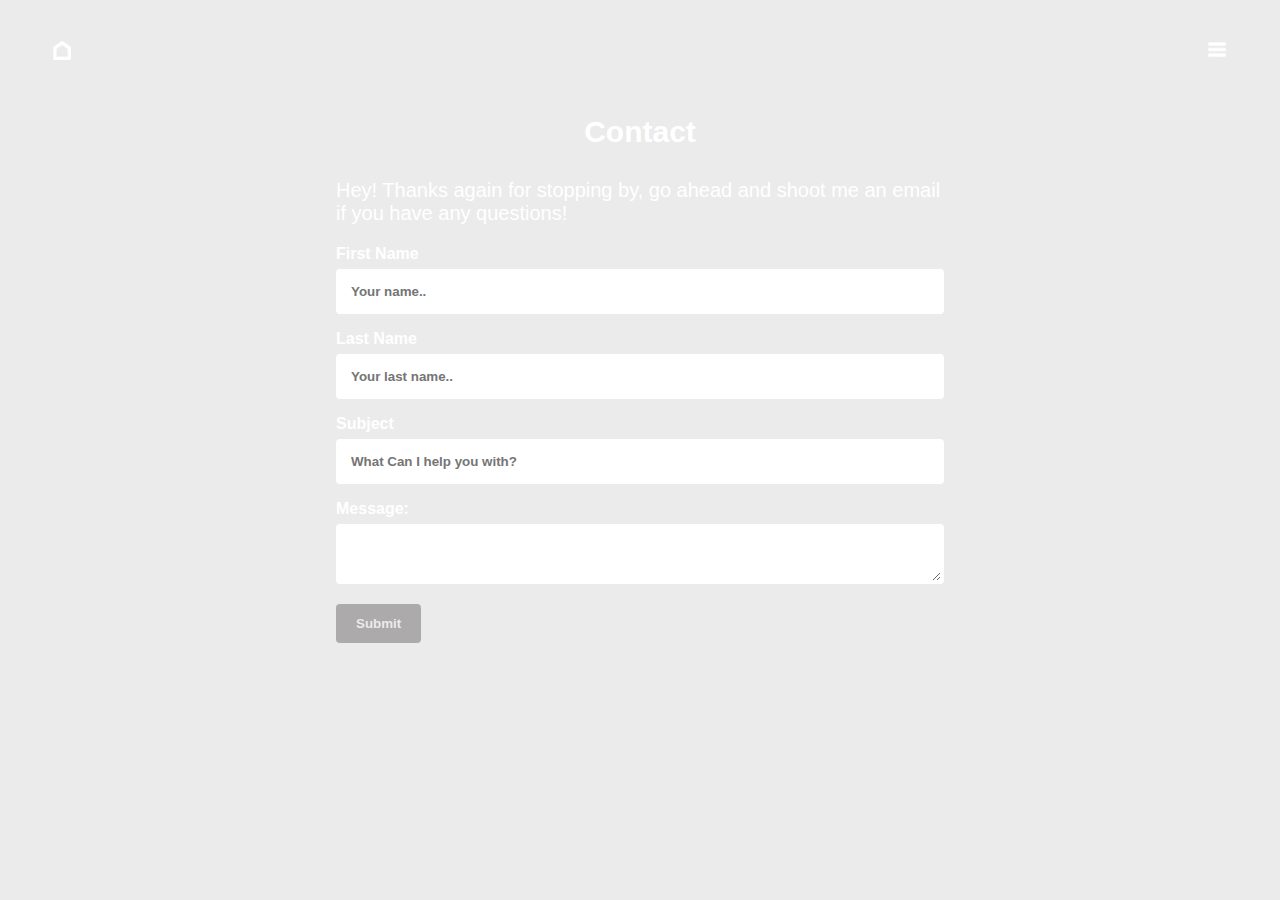
==== contact/index.html @ a95de2b7 "file format overhaul" ====
<!doctype html>
<html class="animated fadeIn">
<head>
<meta charset="UTF-8">
<title>Untitled Document</title>
<link href="../css/style-page-animate.css" rel="stylesheet">
<link href="../css/style.css" rel="stylesheet" type="text/css">
</head>
<body>
	<div id="header">
		<ul id="nav">
			<li class="navbutton" id="home"><a href="../index.html"></a></li>
			<li id="navtext" class="animated fadeInDown">
				<ul id="navwrapper">
					<li id="hometext" class="navtext"><a href="../index.html">Home</a></li>
					<li id="pricingtext" class="navtext"><a href="../pricing/index.html">Pricing</a></li>
					<li id="portfoliotext" class="navtext"><a href="../portfolio/index.html">Portfolio</a></li>
					<li id="metext" class="navtext"><a href="../me/index.html">Me</a></li>
					<li id="storetext" class="navtext"><a href="../store/index.html">Store</a></li>
					<li id="contacttext" class="navtext"><a href="../contact/index.html">Contact</a></li>
				</ul>
			</li>
			<li class="navbutton" id="hamburger"><a href="#navtext"></a></li>
		</ul>
	</div>
	<div id="content">
		<h3 id="comingsoon">Contact</h3>
		<p id="emailme">Hey! Thanks again for stopping by, go ahead and shoot me an email if you have any questions!</p>
		<div id="contact-element">
					<form action="MAILTO:lukezanedesign@gmail.com" method="get">
						
						<label for="fname">First Name</label>
						<input type="text" id="fname" name="firstname" placeholder="Your name..">

						<label for="lname">Last Name</label>
						<input type="text" id="lname" name="lastname" placeholder="Your last name..">

						<label for="subject">Subject</label>
						<input type="text" id="Subject" name="Subject" placeholder="What Can I help you with?">

						<label for="body">Message:</label>
						<textarea type="text" name="body" id="body" rows="2" cols="20"></textarea >

						<input type="submit" value="Submit">
						
						
					</form>
		</div>
	</div>
</body>
</html>
---- css/style.css ----
@charset "UTF-8";
/* CSS Document */

/* portfolio gallery */
.grid {
	position: relative;
	margin: 0 auto;
}

.js .grid::after {
	content: '';
	position: absolute;
	width: 100%;
	height: 100%;
	top: 0;
	left: 0;
	pointer-events: none;
	background: #ebebeb url(../img/loading.svg) no-repeat 50% 75px;
	background-size: 60px auto;
	-webkit-transition: opacity 0.3s;
	transition: opacity 0.3s;
}

.js .grid--loaded::after {
	opacity: 0;
}

.grid__item {
	width: 250px;
	padding: 1%;
}

.grid__item--current {
	opacity: 0 !important;
}

.img-wrap {
	display: block;
}

.img-wrap:focus,
.img-wrap:hover {
	outline: none;
}

.img-wrap img {
	display: block;
	max-width: 100%;
}
.preview {
	position: fixed;
	z-index: 1000;
	top: 0;
	left: 0;
	display: -ms-flex;
	display: -webkit-flex;
	display: flex;
	-ms-flex-pack: center;
	-webkit-justify-content: center;
	justify-content: center;
	-ms-flex-line-pack: center;
	-webkit-align-content: center;
	align-content: center;
	-ms-flex-align: center;
	-webkit-align-items: center;
	align-items: center;
	width: 50%;
	height: 100%;
	pointer-events: none;
}

.preview::before {
	content: '';
	position: fixed;
	top: 0;
	left: 0;
	width: 100%;
	height: 100%;
	opacity: 0;
	background: #ebebeb;
	-webkit-transition: opacity 0.6s;
	transition: opacity 0.6s;
}

.preview--open {
	pointer-events: auto;
}

.preview--open::before {
	opacity: 1;
}

.clone {
	position: fixed;
	z-index: 110;
	-webkit-transition: -webkit-transform 0.5s;
	transition: transform 0.5s;
	-webkit-backface-visibility: hidden;
}

.original {
	position: relative;
	z-index: 120;
	display: block;
	object-fit: contain;
	-webkit-transition: opacity 0.2s;
	transition: opacity 0.2s;
	-webkit-backface-visibility: hidden;
}

.preview--open .animate {
	/* open */
	-webkit-transition: -webkit-transform 0.6s, opacity 0.2s;
	transition: transform 0.6s, opacity 0.2s;
}

.animate {
	/* close */
	-webkit-transition: -webkit-transform 0.3s, opacity 0.2s;
	transition: transform 0.3s, opacity 0.2s;
}

.description {
	font-family: arial;
	color: #fff;
}
.js .description--grid {
	display: none;
}

.description--preview {
	font-size: 2em;
	position: absolute;
	z-index: 140;
	width: 100%;
	left: 100%;
	top: 0;
	height: 100%;
	padding: 0 1em;
	display: -ms-flex;
	display: -webkit-flex;
	display: flex;
	-ms-flex-direction: column;
	-webkit-flex-direction: column;
	flex-direction: column;
	-ms-flex-pack: center;
	-webkit-justify-content: center;
	justify-content: center;
	-ms-flex-align: start;
	-webkit-align-items: flex-start;
	align-items: flex-start;
	opacity: 0;
	-webkit-transition: opacity 1s, -webkit-transform 1s;
	transition: opacity 1s, transform 1s;
	-webkit-transition-timing-function: cubic-bezier(0.2, 1, 0.3, 1);
	transition-timing-function: cubic-bezier(0.2, 1, 0.3, 1);
	-webkit-transform: translate3d(0, 30px, 0);
	transform: translate3d(0, 30px, 0);
}

.preview--open .description--preview {
	opacity: 1;
	-webkit-transition-delay: 0.2s;
	transition-delay: 0.2s;
	-webkit-transform: translate3d(0, 0, 0);
	transform: translate3d(0, 0, 0);
}

.description--preview h3 {
	font-weight: 900;
	margin: 0;
	margin-top: -200px;
}

.description--preview p {
	font-size: 0.65em;
	max-width: 90%;
}

.description--preview p em {
	color: #5D5D5D;
	display: block;
	padding: 0.4em 0 0 0;
}

/* individual internal images */

.discription-img-ul{
	margin: 0px;
	list-style: none;
	float: left;
	width: 90%;
	height: 50px;
	padding: 0px;
	display: inline-block;
}
.discription-img-ul-2{ /*bike*/
	margin-top: 0px;
	margin-bottom: 0px;
	list-style: none;
	float: left;
	width: 90%;
	padding: 0px;
	display: inline-block;
}
.description-img{
	width: 27%;
	height: 200px;
	margin: 1%;
	padding: 2%;
	background-color: #fff;
	display: inline-block;
}

.description-img-4{ /*Aven*/
	width: 27%;
	height: 150px;
	margin: 1%;
	padding: 2%;
	background-color: #fff;
	display: inline-block;
}
.description-img-3{ /*bike*/
	width: 100%;
	height: 425px;
	margin: 1%;
	padding: 0px;
	background-color: #EBEBEB;
	display: inline-block;
}

.description-img-2{ /*D2C*/
	width: 27%;
	height: 225px;
	margin: 1%;
	padding: 2%;
	background-color: #fff;
	display: inline-block;
}

.description-img{
	width: 27%;
	height: 200px;
	margin: 1%;
	padding: 2%;
	background-color: #fff;
	display: inline-block;
}

.portfolio_innerbox{
	width:100%;
	height:100%;
	background-color: #ebebeb;
	background-position: center;
	background-repeat: no-repeat;
	background-size: cover;
}
.portfolio_innerbox-2{
	width:100%;
	height:100%;
	background-color: #ebebeb;
	background-position: center;
	background-repeat: no-repeat;
	background-size:contain;
}
#YingYang-img-1{
	background-image: url(../img/Images/yingyang1.jpg);
}
#YingYang-img-2{
	background-image: url(../img/Images/yingyang2.jpg);
}
#YingYang-img-3{
	background-image: url(../img/Images/yingyang3.jpg);
}
#D2C-img-1{
	background-image: url(../img/Images/D2C1.jpg)
}
#D2C-img-2{
	background-image: url(../img/Images/D2C2.jpg)
}
#D2C-img-3{
	background-image: url(../img/Images/D2C3.jpg)
}
#VW-img-1{
	background-image: url(../img/Images/vw1.jpg)
}
#VW-img-2{
	background-image: url(../img/Images/vw2.jpg)
}
#VW-img-3{
	background-image: url(../img/Images/vw3.jpg)
}
#Ram-img-1{
	background-image: url(../img/Images/Ram1.jpg)
}
#Ram-img-2{
	background-image: url(../img/Images/Ram2.jpg)
}
#Ram-img-3{
	background-image: url(../img/Images/Ram3.jpg)
}
#Bike-img-1{
	background-image: url(../img/Images/Bike1.jpg)
}
#Bike-img-2{
	background-image: url(../img/Images/Bike2.jpg)
}
#Mskate-img-1{
	background-image: url(../img/Images/Mskate1.jpg)
}
#Mskate-img-2{
	background-image: url(../img/Images/Mskate2.jpg)
}
#Mskate-img-3{
	background-image: url(../img/Images/Mskate3.jpg)
}
#Aven-img-1{
	background-image: url(../img/Images/Aven1.jpg)
}
#Aven-img-2{
	background-image: url(../img/Images/Aven2.jpg)
}
#Aven-img-3{
	background-image: url(../img/Images/Aven3.jpg)
}
/* end individual internal images*/



/* Close button */

.action {
	font-size: 1.5em;
	margin: 0;
	padding: 0;
	cursor: pointer;
	vertical-align: top;
	color: #3F3F3F;
	border: none;
	background: none;
}

.action:hover,
.action:focus {
	color: #fff;
	outline: none;
}

.action--close {
	position: fixed;
	z-index: 150;
	top: 0;
	right: 0;
	padding: 1em;
	opacity: 0;
	-webkit-transition: opacity 0.3s, -webkit-transform 0.3s;
	transition: opacity 0.3s, transform 0.3s;
	-webkit-transform: scale3d(0.6, 0.6, 1);
	transform: scale3d(0.6, 0.6, 1);
}

.preview--image-loaded .action--close {
	opacity: 1;
	-webkit-transform: scale3d(1, 1, 1);
	transform: scale3d(1, 1, 1);
}

.text-hidden {
	position: absolute;
	display: block;
	overflow: hidden;
	width: 0;
	height: 0;
	color: transparent;
}

@media screen and (max-width : 63.000em ){
	.description--preview h3 {
		font-size: 0.5em;
	}
	.description--preview p,
	.details {
		display: none;
	}
}

/*portfolio gallery end*/


body{
	background-color: #EBEBEB;
	margin: 0px 0px;
	padding: 0px 0px;
	width: 100%;
}
#header{
	padding: 15px 2.5% 15px 2.5%;
	background-color: #ebebeb;
	line-height: 70px;
	height: 70px;
}

/* text centering */

#hometext{ width: 7.65%; }
#pricingtext{ width: 9.34%; }
#portfoliotext{ width: 11.34%; }
#metext{ width: 3.84%; }
#storetext{ width: 7.04%; }
#contacttext{ width: 10.28%; }

.navbutton{
	height: 70px;
	background-position: center;
	width: 5%;
	background-repeat: no-repeat;
}
#home{
	background-image: url(../img/Images/homebutton.png);
	margin:  0 20.5% 0 0;
	background-size: 30%;
	transition: .25s ease-in-out;
}
#home:hover{
	background-size: 32.5%;
}
#hamburger{
	background-image: url(../img/Images/hambutton.png);
	margin: 0 0 0 20.5%;
	background-size: 30%;
	transition: .25s ease-in-out;
}
#hamburger:hover{
	background-size: 32.5%;
}
#nav{
	list-style-type: none;
	margin: 0 auto;
	overflow: hidden;
	padding: 0 0;
	list-style: none;
}
#nav li{
	float: left;
}
#navtext ul{
	padding-left: 0;
}
#navtext{
	height: 70px;
	width: 49%;
	transition: .5s ease-in-out;
	margin-top: -45px;
}
#navtext:target{
	margin-top: 0px;
	
}

.navtext{
	padding-right: 4.21%;
	padding-left: 4.21%;
	list-style: none;
}

#nav li a{
	display: block;
	height: 70px;
	line-height: 70px;
	text-align: center;
	color: #ffffff;
	font-weight: bold;
	text-decoration: none;
	font-family: arial;
	transition: .25s ease-in-out;
}
#nav li a:hover{
	color: #CDCDCD;
}


#content{
	padding: 15px 2.5% 15px 2.5%;
	background-color: #ebebeb;
	overflow: hidden;
}
#pricing{
	list-style-type: none;
	width: 100%;
	margin: 0 auto;
	padding: 0px 0px 0px 0px;
}

/* card css */
.card-container {
  cursor: pointer;
  height: 285px;
  perspective: 600;
  position: relative;
  width: 100%px;
}
.card {
  height: 100%;
  position: absolute;
  transform-style: preserve-3d;
  transition: all 1s ease-in-out;
  width: 100%;
}
.card:hover {
  transform: rotateY(180deg);
}
.card .front {
  backface-visibility: hidden;
  height: 100%;
  position: absolute;
  overflow: hidden;
  width: 100%;
}
.card .back {
  backface-visibility: hidden;
  line-height: 100%px;
  text-align: center;
  transform: rotateY(180deg);
}

.outerbox{
	margin: 0px 1%;
	padding: 0px 0px 0px 0px;
	float: left;
	height: 100%;
	width: 18%;
}
.outerbox2{
	float: left;
	height: 100%;
	width: 100%;
	background-color: #fff;
	border-radius: 1px; 
}
.innerbox1{
	margin: 6% 6% 6% 6%;
	width: 88%;
	background-color: #eef2f4;
	height: 230px;
	float: left;
}
.innerbox2{
	margin: 0px 6% -2px 6%;
	width: 88%;
	float: left;
	background-position:center;
}
.innerbox2 a{
	color: #ebebeb;
	font-family: arial;
	font-weight:900;
	font-size: 28px;
	float: left;
}

.back_innerbox1{
	margin: 3% 6% 6% 6%;
	width: 88%;
	background-color: #eef2f4;
	height: 230px;
	float: left;
}

.back_innerbox2{
	margin: -5px 6% 0% 6%;
	width: 88%;
	float: left;
	background-position:center;
}
.back_innerbox2 a{
	color: #ebebeb;
	font-family: arial;
	font-weight:900;
	font-size: 28px;
	float: left;
}



#logoimg{
	background-image: url(../img/Images/Vessel.jpg);
	background-repeat: no-repeat;
	background-size: cover;
}
#brandingimg{
	background-image: url(../img/Images/Branding.jpg);
	background-repeat: no-repeat;
	background-size: cover;
}
#webimg{
	background-image: url(../img/Images/Web.jpg);
	background-repeat: no-repeat;
	background-size: cover;
}
#apparelimg{
	background-image: url(../img/Images/Apparel.jpg);
	background-repeat: no-repeat;
	background-size: cover;
}
#layoutimg{
	background-image: url(../img/Images/Layout.jpg);
	background-repeat: no-repeat;
	background-size: cover;
}

/* end card css */

/*footer */

#face{
	width: 236px;
	height: 100px;
	background-image:url(../img/Images/facepic.png);
	background-repeat: no-repeat;
	background-position: center;
	background-size: contain
		
}
#facebook{
	background-image: url(../img/Images/facebook_icon.png);
	margin-left: 5%;
}
#instagram{
	background-image: url(../img/Images/Insta_icon.png);
}
#linkedin{
	background-image: url(../img/Images/Linkedin_icon.png);
}
footer li{
	list-style: none;
	float: left;
	margin-bottom: 2.5%;
}
footer a{
	padding-left: 18px;
	padding-right: 18px;
	padding-bottom: 18px;
}
footer {
	padding-top: 2.5%;
	padding-left: 5%;
	padding-right: 5%;
	
}
.icons{
	width: 35px;
	height: 35px;
	margin: 10px;
	margin-top: 25px;
	background-position: center;
	background-size: contain;
}

/* end footer */
/*home page css*/

#intro-logo{
	height: 325px;
	width: 325px;
	margin: auto;
	margin-top: 10%;
	background-image: url(../img/Images/intro-logo.png);
	background-position: center;
	background-repeat: no-repeat;
	background-size:contain;
}
#intro-button{
	height: 30px;
	width: 100px;
	margin: auto;
	margin-top: -2%;
	background-image: url(../img/Images/intro-button.png);
	background-position: center;
	background-repeat: no-repeat;
	background-size:contain;
	transition: .05s ease-in-out;
}

#intro-button:hover{
	width:105px;
	height: 31px;
}
#intro-button a{
	display: block;
	height: 30px;
}

/*end home page css*/

/*store css*/
#comingsoon{
	width: 10%;
	margin-right: 45%;
	margin-left: 45%;
	text-align: center;
	font-family: arial;
	color: #fff;
	font-weight: 900;
	font-size: 30px;
	margin-top: 0px;
}
/*end store css*/

/* contact css */
#emailme{
	width: 50%;
	margin-right: 25%;
	margin-left: 25%;
	text-align:left;
	font-family: arial;
	color: #fff;
	font-weight: 200;
	font-size: 20px;
	margin-top: 0px;
}
#contact-element form{
}
#contact-element label{
	font-family: arial;
	color: white;
	font-weight: 900;
}
#contact-element input{
	font-color: #ebebeb;
	font-weight: 900;
	
}

input[type=text], select, textarea {
    width: 100%; /* Full width */
    padding: 12px; /* Some padding */  
    border: 3px solid #fff;
    border-radius: 4px; /* Rounded borders */
    box-sizing: border-box; /* Make sure that padding and width stays in place */
    margin-top: 6px; /* Add a top margin */
    margin-bottom: 16px; /* Bottom margin */
    resize: vertical /* Allow the user to vertically resize the textarea (not horizontally) */
}

/* Style the submit button with a specific background color etc */
input[type=submit] {
    background-color: #ACAAAA;
    color: #ebebeb;
	font-family: arial;
    padding: 12px 20px;
    border: none;
    border-radius: 4px;
    cursor: pointer;
}

/* When moving the mouse over the submit button, add a darker green color */
input[type=submit]:hover {
    background-color: #E1E0E0;
}

/* Add a background color and some padding around the form */

#contact-element{
	width: 50%;
	margin-left: 25%;
	margin-right: 25%;
}
/* end contact css */
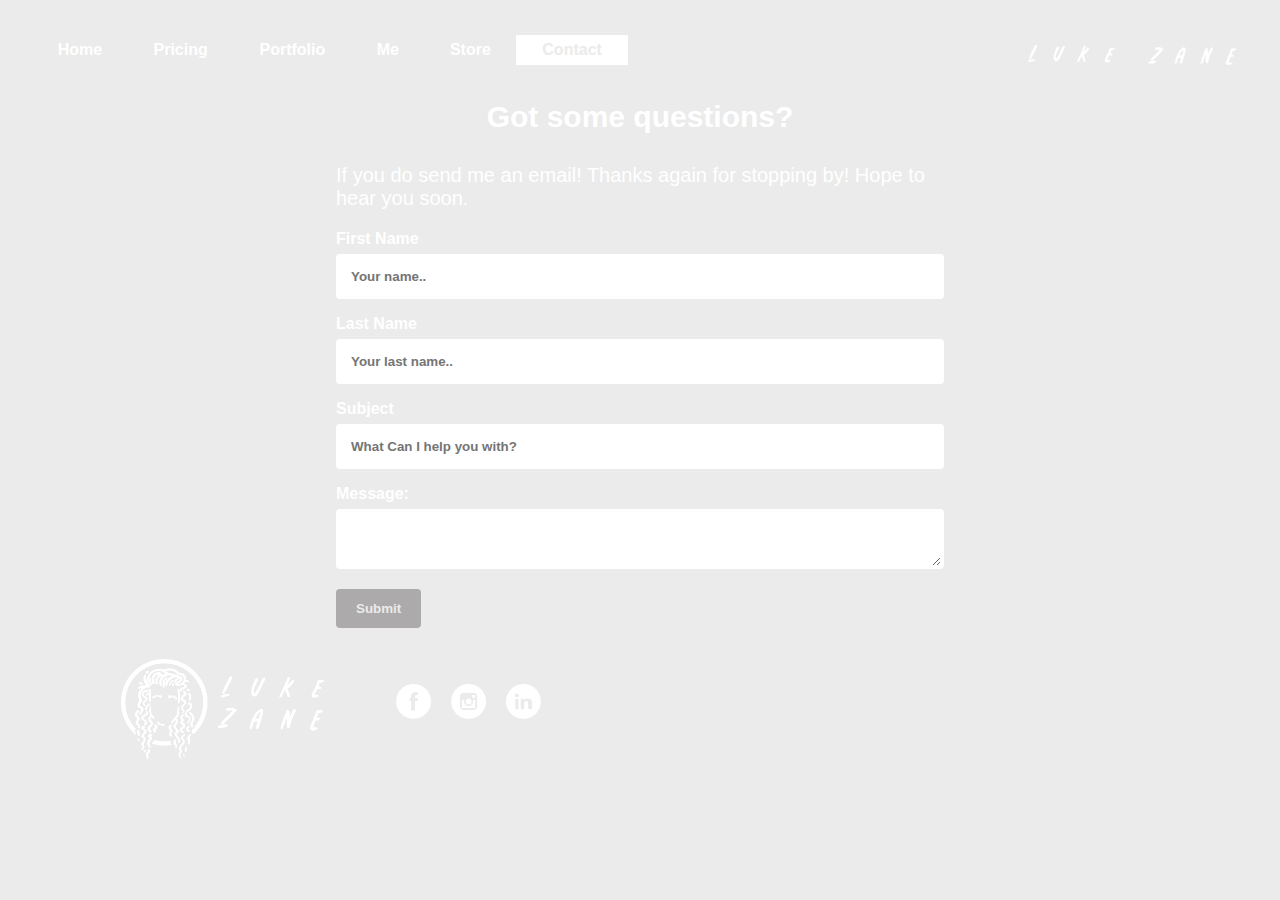
==== commit d294d27b: "Huge overhaul" ====
--- a/contact/index.html
+++ b/contact/index.html
@@ -1,52 +1,77 @@
 <!doctype html>
+<!--CONTACT-->
 <html class="animated fadeIn">
 <head>
 <meta charset="UTF-8">
-<title>Untitled Document</title>
+<link rel="apple-touch-icon" sizes="57x57" href="../favicon.ico/apple-icon-57x57.png">
+<link rel="apple-touch-icon" sizes="60x60" href="../favicon.ico/apple-icon-60x60.png">
+<link rel="apple-touch-icon" sizes="72x72" href="../favicon.ico/apple-icon-72x72.png">
+<link rel="apple-touch-icon" sizes="76x76" href="../favicon.ico/apple-icon-76x76.png">
+<link rel="apple-touch-icon" sizes="114x114" href="../favicon.ico/apple-icon-114x114.png">
+<link rel="apple-touch-icon" sizes="120x120" href="../favicon.ico/apple-icon-120x120.png">
+<link rel="apple-touch-icon" sizes="144x144" href="../favicon.ico/apple-icon-144x144.png">
+<link rel="apple-touch-icon" sizes="152x152" href="../favicon.ico/apple-icon-152x152.png">
+<link rel="apple-touch-icon" sizes="180x180" href="../favicon.ico/apple-icon-180x180.png">
+<link rel="icon" type="image/png" sizes="192x192"  href="../favicon.ico/android-icon-192x192.png">
+<link rel="icon" type="image/png" sizes="32x32" href="../favicon.ico/favicon-32x32.png">
+<link rel="icon" type="image/png" sizes="96x96" href="../favicon.ico/favicon-96x96.png">
+<link rel="icon" type="image/png" sizes="16x16" href="../favicon.ico/favicon-16x16.png">
+<link rel="manifest" href="../favicon.ico/manifest.json">
+<meta name="msapplication-TileColor" content="#ffffff">
+<meta name="msapplication-TileImage" content="../favicon.ico/ms-icon-144x144.png">
+<meta name="theme-color" content="#ffffff">
+<title>Luke Zane</title>
 <link href="../css/style-page-animate.css" rel="stylesheet">
 <link href="../css/style.css" rel="stylesheet" type="text/css">
 </head>
 <body>
-	<div id="header">
+	<div id="header" class="animated fadeInDown">
 		<ul id="nav">
-			<li class="navbutton" id="home"><a href="../index.html"></a></li>
-			<li id="navtext" class="animated fadeInDown">
+			<li id="navtext">
 				<ul id="navwrapper">
-					<li id="hometext" class="navtext"><a href="../index.html">Home</a></li>
-					<li id="pricingtext" class="navtext"><a href="../pricing/index.html">Pricing</a></li>
-					<li id="portfoliotext" class="navtext"><a href="../portfolio/index.html">Portfolio</a></li>
-					<li id="metext" class="navtext"><a href="../me/index.html">Me</a></li>
-					<li id="storetext" class="navtext"><a href="../store/index.html">Store</a></li>
-					<li id="contacttext" class="navtext"><a href="../contact/index.html">Contact</a></li>
+					<li id="hometext" class="navtext not_current_page"><a href="../index.html">Home</a></li>
+					<li id="pricingtext" class="navtext not_current_page"><a href="../pricing/index.html">Pricing</a></li>
+					<li id="portfoliotext" class="navtext not_current_page"><a href="../portfolio/index.html">Portfolio</a></li>
+					<li id="metext" class="navtext not_current_page"><a href="../me/index.html">Me</a></li>
+					<li id="storetext" class="navtext not_current_page"><a href="../store/index.html">Store</a></li>
+					<li id="contacttext" class="navtext current_page"><a href="../contact/index.html">Contact</a></li>
 				</ul>
 			</li>
-			<li class="navbutton" id="hamburger"><a href="#navtext"></a></li>
+			<li id="lukezane"><a href="../index.html"></a></li>
 		</ul>
 	</div>
 	<div id="content">
-		<h3 id="comingsoon">Contact</h3>
-		<p id="emailme">Hey! Thanks again for stopping by, go ahead and shoot me an email if you have any questions!</p>
-		<div id="contact-element">
-					<form action="MAILTO:lukezanedesign@gmail.com" method="get">
-						
-						<label for="fname">First Name</label>
-						<input type="text" id="fname" name="firstname" placeholder="Your name..">
+			<h3 id="comingsoon">Got some questions?</h3>
+			<p id="emailme">If you do send me an email! Thanks again for stopping by! Hope to hear you soon.</p>
+			<div id="contact-element">
+						<form action="MAILTO:lukezanedesign@gmail.com" method="get">
 
-						<label for="lname">Last Name</label>
-						<input type="text" id="lname" name="lastname" placeholder="Your last name..">
+							<label for="fname">First Name</label>
+							<input type="text" id="fname" name="firstname" placeholder="Your name..">
 
-						<label for="subject">Subject</label>
-						<input type="text" id="Subject" name="Subject" placeholder="What Can I help you with?">
+							<label for="lname">Last Name</label>
+							<input type="text" id="lname" name="lastname" placeholder="Your last name..">
 
-						<label for="body">Message:</label>
-						<textarea type="text" name="body" id="body" rows="2" cols="20"></textarea >
+							<label for="subject">Subject</label>
+							<input type="text" id="Subject" name="Subject" placeholder="What Can I help you with?">
 
-						<input type="submit" value="Submit">
-						
-						
-					</form>
-		</div>
+							<label for="body">Message:</label>
+							<textarea type="text" name="body" id="body" rows="2" cols="20"></textarea >
+
+							<input type="submit" value="Submit">
+
+
+						</form>
+			</div>
 	</div>
+	<footer>
+		<ul>
+			<li id="face"></li>
+			<li class="icons" id="facebook"><a href="https://www.facebook.com/luke.zane.3"></a></li>
+			<li class="icons" id="instagram"><a href="https://www.instagram.com/luke_zane/"></a></li>
+			<li class="icons" id="linkedin"><a href="https://www.linkedin.com/in/luke-zane-228622118/"></a></li>
+		</ul>
+	</footer>
 </body>
 </html>
 
--- a/css/style.css
+++ b/css/style.css
@@ -1,7 +1,46 @@
 @charset "UTF-8";
 /* CSS Document */
 
+/*portfolio Header*/
+#portfolio_header{
+	list-style-type: none;
+	float:left;
+	margin: 2% 1% 0% 1%;
+	padding: 0px;
+	width:98%;
+}
+#portfolio_header li{
+	list-style: none;
+	float: left;
+	background-size: contain;
+	background-repeat: no-repeat;	
+}
+#left_illustrations{
+	height: 150px;
+	background-image: url(../img/Images/left_portfolio_header.png);
+	margin: 1% 2.5% 1% 2.5%;
+	width:35%;
+	background-position: right;
+}
+#luke_zane{
+	background-image: url(../img/Images/Luke_zane.png);
+	background-position: center;
+	margin-top:20px;
+	height: 130px;
+	width: 20%;
+}
+#right_illustrations{
+	height: 150px;
+	background-image: url(../img/Images/right_portfolio_header.png);
+	margin: 1% 2.5% 1% 2.5%;
+	width:35%;
+	background-position: left;
+}
+/*end portfolio header*/
+
 /* portfolio gallery */
+
+
 .grid {
 	position: relative;
 	margin: 0 auto;
@@ -220,6 +259,14 @@
 	background-color: #fff;
 	display: inline-block;
 }
+.description-img-5{ /*Puzzle*/
+	width: 42%;
+	height: 150px;
+	margin: 1%;
+	padding: 2%;
+	background-color: #fff;
+	display: inline-block;
+}
 .description-img-3{ /*bike*/
 	width: 100%;
 	height: 425px;
@@ -263,6 +310,7 @@
 	background-repeat: no-repeat;
 	background-size:contain;
 }
+
 #YingYang-img-1{
 	background-image: url(../img/Images/yingyang1.jpg);
 }
@@ -305,6 +353,9 @@
 #Bike-img-2{
 	background-image: url(../img/Images/Bike2.jpg)
 }
+#Bike-img-3{
+	background-image: url(../img/Images/Bike3.jpg)
+}
 #Mskate-img-1{
 	background-image: url(../img/Images/Mskate1.jpg)
 }
@@ -322,6 +373,72 @@
 }
 #Aven-img-3{
 	background-image: url(../img/Images/Aven3.jpg)
+}
+#Octo-img-1{
+	background-image: url(../img/Images/Octo-1.jpg)
+}
+#Octo-img-2{
+	background-image: url(../img/Images/Octo-2.jpg)
+}
+#Octo-img-3{
+	background-image: url(../img/Images/Octo-3.jpg)
+}
+#Vessel-img-1{
+	background-image: url(../img/Images/Vessel1.jpg)
+}
+#Vessel-img-2{
+	background-image: url(../img/Images/Vessel2.jpg)
+}
+#Vessel-img-3{
+	background-image: url(../img/Images/Vessel3.jpg)
+}
+#proofsticks-img-1{
+	background-image: url(../img/Images/proofsticks1.jpg)
+}
+#proofsticks-img-2{
+	background-image: url(../img/Images/proofsticks2.jpg)
+}
+#proofsticks-img-3{
+	background-image: url(../img/Images/proofsticks3.jpg)
+}
+#PL-img-1{
+	background-image: url(../img/Images/Licence1.jpg)
+}
+#PL-img-2{
+	background-image: url(../img/Images/Licence2.jpg)
+}
+#PL-img-3{
+	background-image: url(../img/Images/Licence3.jpg)
+}
+#PI-img-1{
+	background-image: url(../img/Images/PI1.jpg)
+}
+#PI-img-2{
+	background-image: url(../img/Images/PI2.jpg)
+}
+#PI-img-3{
+	background-image: url(../img/Images/PI3.jpg)
+}
+#puzzle-img-1{
+	background-image: url(../img/Images/puzzle-1.jpg)
+}
+#puzzle-img-2{
+	background-image: url(../img/Images/puzzle-2.jpg)
+}
+#proofmag-img-1{
+	background-image: url(../img/Images/proofmag-1.jpg)
+}
+#proofmag-img-2{
+	background-image: url(../img/Images/proofmag-2.jpg)
+}
+#squid-img-1{
+	background-image: url(../img/Images/squid1.jpg)
+}
+#squid-img-2{
+	background-image: url(../img/Images/squid2.jpg)
+}
+#squid-img-3{
+	background-image: url(../img/Images/squid3.jpg)
 }
 /* end individual internal images*/
 
@@ -394,12 +511,11 @@
 	width: 100%;
 }
 #header{
-	padding: 15px 2.5% 15px 2.5%;
+	padding: 15px 2.5% 0px 2.5%;
 	background-color: #ebebeb;
 	line-height: 70px;
 	height: 70px;
 }
-
 /* text centering */
 
 #hometext{ width: 7.65%; }
@@ -409,29 +525,19 @@
 #storetext{ width: 7.04%; }
 #contacttext{ width: 10.28%; }
 
-.navbutton{
-	height: 70px;
-	background-position: center;
-	width: 5%;
-	background-repeat: no-repeat;
-}
-#home{
-	background-image: url(../img/Images/homebutton.png);
-	margin:  0 20.5% 0 0;
-	background-size: 30%;
+#lukezane{
+	float: left;
+	height: 20px;
+	width: 41%;
+	margin:  30px 1% 20px 9%;
+	background-repeat: no-repeat;
+	background-size: contain;
+	background-position: right;
+	background-image: url(../img/Images/lukezane.png);
 	transition: .25s ease-in-out;
 }
-#home:hover{
-	background-size: 32.5%;
-}
-#hamburger{
-	background-image: url(../img/Images/hambutton.png);
-	margin: 0 0 0 20.5%;
-	background-size: 30%;
-	transition: .25s ease-in-out;
-}
-#hamburger:hover{
-	background-size: 32.5%;
+#lukezane:hover{
+	background-image:url(../img/Images/lukezane2.png);
 }
 #nav{
 	list-style-type: none;
@@ -440,35 +546,31 @@
 	padding: 0 0;
 	list-style: none;
 }
-#nav li{
-	float: left;
-}
 #navtext ul{
 	padding-left: 0;
 }
 #navtext{
+	float: left;
 	height: 70px;
 	width: 49%;
 	transition: .5s ease-in-out;
-	margin-top: -45px;
-}
-#navtext:target{
-	margin-top: 0px;
-	
 }
 
 .navtext{
 	padding-right: 4.21%;
 	padding-left: 4.21%;
+	height:30px;
+	margin-top: 20px;
+	margin-bottom: 20px;
+	float: left;
 	list-style: none;
 }
 
 #nav li a{
 	display: block;
-	height: 70px;
-	line-height: 70px;
+	height: 100%;
+	line-height: 30px;
 	text-align: center;
-	color: #ffffff;
 	font-weight: bold;
 	text-decoration: none;
 	font-family: arial;
@@ -478,6 +580,17 @@
 	color: #CDCDCD;
 }
 
+.current_page{
+	background-color: #fff;
+}
+.current_page a{
+	color: #ebebeb;
+}
+.not_current_page a{
+	color: #fff;
+}
+
+/*page styling*/
 
 #content{
 	padding: 15px 2.5% 15px 2.5%;
@@ -490,6 +603,8 @@
 	margin: 0 auto;
 	padding: 0px 0px 0px 0px;
 }
+
+/*end page styling*/
 
 /* card css */
 .card-container {
@@ -518,7 +633,7 @@
 }
 .card .back {
   backface-visibility: hidden;
-  line-height: 100%px;
+  line-height: 100%;
   text-align: center;
   transform: rotateY(180deg);
 }
@@ -559,15 +674,15 @@
 }
 
 .back_innerbox1{
-	margin: 3% 6% 6% 6%;
+	margin: -1px 6% 6% 6%;
 	width: 88%;
-	background-color: #eef2f4;
+	background-color: #ebebeb;
 	height: 230px;
 	float: left;
 }
 
 .back_innerbox2{
-	margin: -5px 6% 0% 6%;
+	margin: 4% 6% 0% 6%;
 	width: 88%;
 	float: left;
 	background-position:center;
@@ -577,9 +692,65 @@
 	font-family: arial;
 	font-weight:900;
 	font-size: 28px;
-	float: left;
-}
-
+	line-height: 28px;
+	margin-top: 9px;
+	float: left;
+}
+.price{
+	height: 20px;
+	width: 40%;
+	margin: -1% 40% 0px 20%;
+	background-size: contain;
+	background-position: center;
+	background-repeat: no-repeat;
+}
+.back_button{
+	width: 60%;
+	height: 18px;
+	background-color: #fff;
+	padding: 5px 5px 5px 5px;
+	margin: 5px 20% 5px 20%;
+}
+.back_button a{
+	color:#EBEBEB;
+	font-family: arial;
+	font-weight: 900;
+	font-size: 17px;
+	text-decoration: none;
+	transition: .5s ease-in-out;
+	
+}
+.backbutton a:focus{
+	color: #818080;
+}
+.includes_title{
+	text-align: left;
+	color:#fff;
+	font-family: arial;
+	font-size: 15px; 
+	font-weight: 900;
+	margin-top: 5px;
+	margin-bottom: 0px;
+	padding-left: 2.5%;
+	padding-right: 2.5%;
+}
+.includes_text{
+	text-align: left;
+	color:#fff;
+	font-family: arial;
+	font-size: 12px;
+	margin-top: 0px;
+	margin-bottom: 5px; 
+}
+.back_inner_text{
+	padding-left: 2.5%;
+	padding-right: 2.5%;
+	margin-top: 5px;
+	margin-bottom: 5px;
+	color: #fff;
+	font-family: arial;
+	font-size: 12px;
+}
 
 
 #logoimg{
@@ -642,10 +813,9 @@
 	padding-bottom: 18px;
 }
 footer {
-	padding-top: 2.5%;
+	padding-top: 0px;
 	padding-left: 5%;
 	padding-right: 5%;
-	
 }
 .icons{
 	width: 35px;
@@ -682,18 +852,37 @@
 }
 
 #intro-button:hover{
-	width:105px;
-	height: 31px;
+	background-image: url(../img/Images/intro-button_hover.png);
 }
 #intro-button a{
 	display: block;
 	height: 30px;
 }
+#home_body{
+	background-image: url(../img/Images/Home_footer.png);
+	background-position: bottom;
+	background-size: contain;
+	background-repeat: no-repeat;
+	height: 100%;
+	
+}
+
 
 /*end home page css*/
 
 /*store css*/
 #comingsoon{
+	width: 40%;
+	margin-right: 30%;
+	margin-left: 30%;
+	text-align: center;
+	font-family: arial;
+	color: #fff;
+	font-weight: 900;
+	font-size: 30px;
+	margin-top: 0px;
+}
+#title{
 	width: 10%;
 	margin-right: 45%;
 	margin-left: 45%;
@@ -703,6 +892,7 @@
 	font-weight: 900;
 	font-size: 30px;
 	margin-top: 0px;
+	margin-bottom: 0px;
 }
 /*end store css*/
 
@@ -766,3 +956,198 @@
 	margin-right: 25%;
 }
 /* end contact css */
+/*me Css*/
+#me_content{
+	list-style-type: none;
+	height: 528px;
+	float:left;
+	width: 96%;
+	margin-top: 0px;
+	margin-bottom: 0px;
+	padding: 2%;
+	
+}
+#me_inner_content_grey{
+	height: 418px;
+	background: #ebebeb;
+	margin-right: 11px;
+	margin-left: 11px;
+	padding: 20px 2.5% 10px 2.5%;
+}
+.me_inner_content{
+	width: 49%;
+	padding: 0px;
+	height:528px;
+	display: block;
+	float: left;
+	background-color: #fff;
+}
+#me_inner_content_l{
+	margin-right: 1%;
+}
+#me_inner_content_r{
+	margin-left: 1%;
+}
+.me_inner_content h4{
+	font-family: arial;
+	font-weight: 600;
+	font-size: 40px;
+	margin: 27.5px 0px 2.5px 11px;
+	color: #ebebeb;
+	height: 40px;
+	
+}
+.me_inner_content h5{
+	font-family: arial;
+	font-weight: 600;
+	font-size: 40px;
+	margin: 0px 0px 0px 11px;
+	color: #ebebeb;
+	height: 40px;
+	
+}
+
+/* one block paragraph*/
+.me_inner_content p{
+	font-family: arial;
+	font-weight: 900;
+	color: #fff;
+	text-align: left;
+	line-height: 120%;
+	font-size: 20px;
+	margin: 0px;
+}
+
+.me_inner_content a{
+	font-family: arial;
+	font-weight: 200;
+	color: #fff;
+	font-size: 25px;
+	text-align: left;
+}
+
+/* two collumn css*/
+/*
+#me_PG{
+	list-style: none;
+	float: left;
+	display:block;
+	width: 100%;
+	padding: 0px;
+	margin-top: 5px;
+}
+.me_inner_PG{
+	width: 44%;
+	height:100%;
+	padding-right: 4%;
+	display: block;
+	float: left;
+}
+.me_inner_PG p{
+	font-family: arial;
+	font-weight: 300;
+	color: #fff;
+	text-align: justify;
+	line-height: 120%;
+}
+*/
+#grid_container_me{
+	display: grid;
+	grid-template-columns: repeat(8, 1fr);
+	grid-template-rows: repeat(7, 64px);
+	grid-column-gap: 10px;
+	grid-row-gap: 10px;
+	border: solid;
+	background-color: #fff;
+	border-color: #fff;
+	border-width: 10px;
+}
+.grid-item{
+	display: grid;
+	width: 100%;
+	background-color: #fff;
+	background-position: center;
+	background-repeat: no-repeat;
+	background-size: cover;
+}
+#me_grid_1{
+	grid-column-start: 1; 
+  	grid-column-end: 5; 
+	grid-row-start: 1; 
+	grid-row-end: 5;
+	background-image: url(../img/Images/Me1.png)
+}
+#me_grid_2{
+	grid-column-start: 1; 
+  	grid-column-end: 5; 
+	grid-row-start: 5; 
+	grid-row-end: 8;
+	background-image: url(../img/Images/Me2.png)
+}
+#me_grid_3{
+	grid-column-start: 5; 
+  	grid-column-end: 9; 
+	grid-row-start: 1; 
+	grid-row-end: 4;
+	background-image: url(../img/Images/Me4.png)
+}
+#me_grid_4{
+	grid-column-start: 5; 
+  	grid-column-end: 9; 
+	grid-row-start: 4; 
+	grid-row-end: 8;
+	background-image: url(../img/Images/Me3.png)
+}
+
+#insta{
+	float: left;
+	padding: 0px 2% 0px 2%;
+	width: 96%;
+	height: 220px;
+}
+
+#insta_grid{
+	display: grid;
+	width: 100%;
+	grid-template-columns: repeat(6, 1fr);
+	grid-column-gap: 10px;
+}
+.grid2-item{
+	display: grid;
+	width: 90%;
+	height: 180px;
+	background-color: #fff;
+	padding: 5% 5% 40px 5%;
+	grid-template-columns: 100%;
+}
+
+.insta-inner{
+	display:grid;
+	width: 100%;
+	height: 100%;
+	background-position: center;
+	background-size: cover;
+	background-repeat: no-repeat;
+}
+#insta_1{
+	background-image:url(../img/Images/Insta1.png);
+}
+#insta_2{
+	background-image:url(../img/Images/Insta2.png)
+}
+#insta_3{
+	background-image:url(../img/Images/Insta3.png)
+}
+#insta_4{
+	background-image:url(../img/Images/Insta4.png)
+}
+#insta_5{
+	background-image:url(../img/Images/Insta5.png)
+}
+/*#insta_6{
+	background-image:url(../img/Images/Insta6.png)
+}*/
+#insta_7{
+	background-image:url(../img/Images/Insta7.png);	
+}
+/*end me css*/
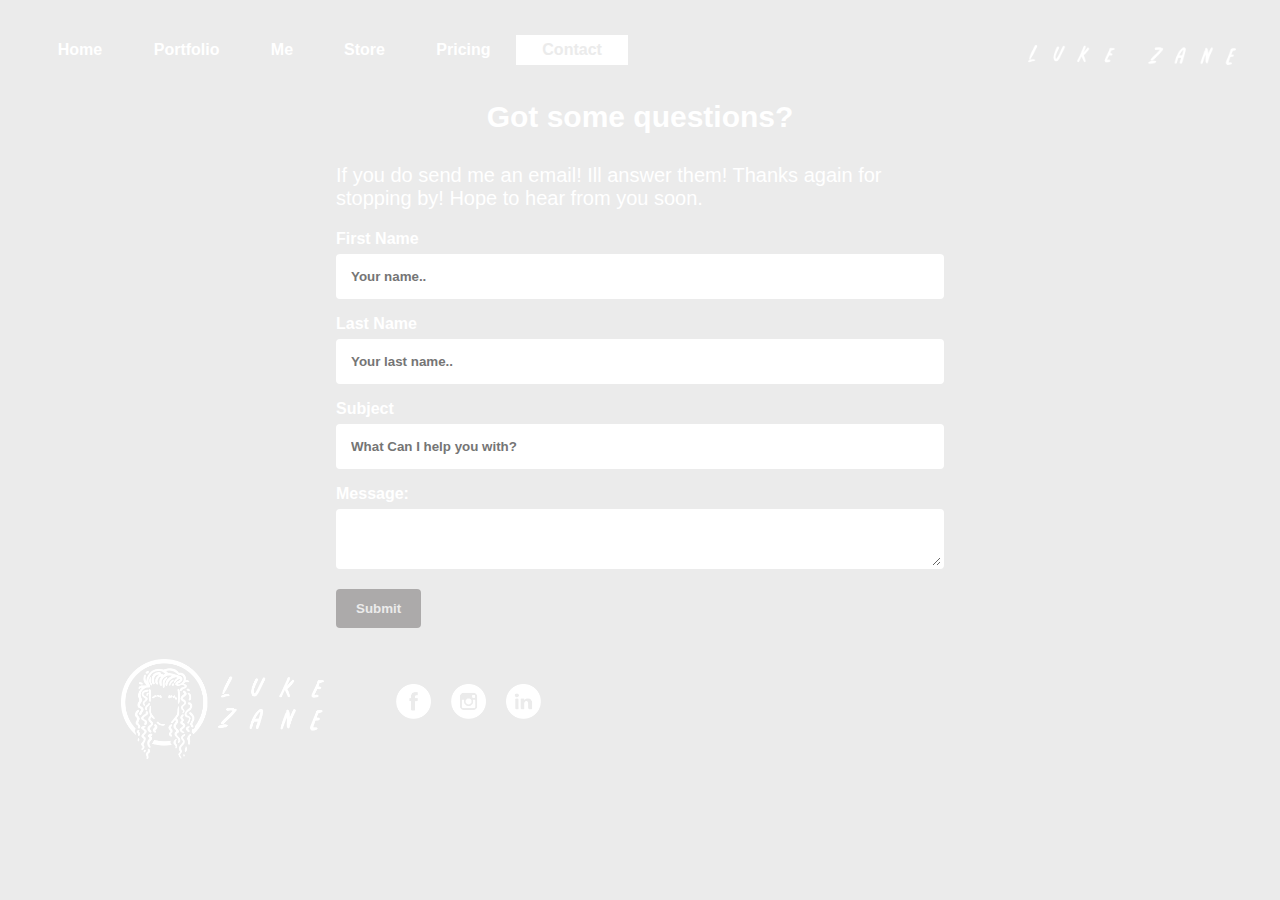
==== commit ad967ee1: "edits" ====
--- a/contact/index.html
+++ b/contact/index.html
@@ -30,10 +30,9 @@
 			<li id="navtext">
 				<ul id="navwrapper">
 					<li id="hometext" class="navtext not_current_page"><a href="../index.html">Home</a></li>
-					<li id="pricingtext" class="navtext not_current_page"><a href="../pricing/index.html">Pricing</a></li>
 					<li id="portfoliotext" class="navtext not_current_page"><a href="../portfolio/index.html">Portfolio</a></li>
 					<li id="metext" class="navtext not_current_page"><a href="../me/index.html">Me</a></li>
-					<li id="storetext" class="navtext not_current_page"><a href="../store/index.html">Store</a></li>
+					<li id="storetext" class="navtext not_current_page"><a href="../store/index.html">Store</a></li><li id="pricingtext" class="navtext not_current_page"><a href="../pricing/index.html">Pricing</a></li>
 					<li id="contacttext" class="navtext current_page"><a href="../contact/index.html">Contact</a></li>
 				</ul>
 			</li>
@@ -42,7 +41,7 @@
 	</div>
 	<div id="content">
 			<h3 id="comingsoon">Got some questions?</h3>
-			<p id="emailme">If you do send me an email! Thanks again for stopping by! Hope to hear you soon.</p>
+			<p id="emailme">If you do send me an email! Ill answer them! Thanks again for stopping by! Hope to hear from you soon.</p>
 			<div id="contact-element">
 						<form action="MAILTO:lukezanedesign@gmail.com" method="get">
 
--- a/css/style.css
+++ b/css/style.css
@@ -442,8 +442,6 @@
 }
 /* end individual internal images*/
 
-
-
 /* Close button */
 
 .action {
@@ -676,19 +674,19 @@
 .back_innerbox1{
 	margin: -1px 6% 6% 6%;
 	width: 88%;
-	background-color: #ebebeb;
+	background-color: #dbdbdb;
 	height: 230px;
 	float: left;
 }
 
 .back_innerbox2{
-	margin: 4% 6% 0% 6%;
-	width: 88%;
+	margin: 4% 6% 0% 5.5%;
+	width: 88.5%;
 	float: left;
 	background-position:center;
 }
 .back_innerbox2 a{
-	color: #ebebeb;
+	color: #dbdbdb;
 	font-family: arial;
 	font-weight:900;
 	font-size: 28px;
@@ -712,7 +710,7 @@
 	margin: 5px 20% 5px 20%;
 }
 .back_button a{
-	color:#EBEBEB;
+	color:#dbdbdb;
 	font-family: arial;
 	font-weight: 900;
 	font-size: 17px;
@@ -969,7 +967,7 @@
 }
 #me_inner_content_grey{
 	height: 418px;
-	background: #ebebeb;
+	background: #dbdbdb;
 	margin-right: 11px;
 	margin-left: 11px;
 	padding: 20px 2.5% 10px 2.5%;
@@ -993,7 +991,7 @@
 	font-weight: 600;
 	font-size: 40px;
 	margin: 27.5px 0px 2.5px 11px;
-	color: #ebebeb;
+	color: #dbdbdb;
 	height: 40px;
 	
 }
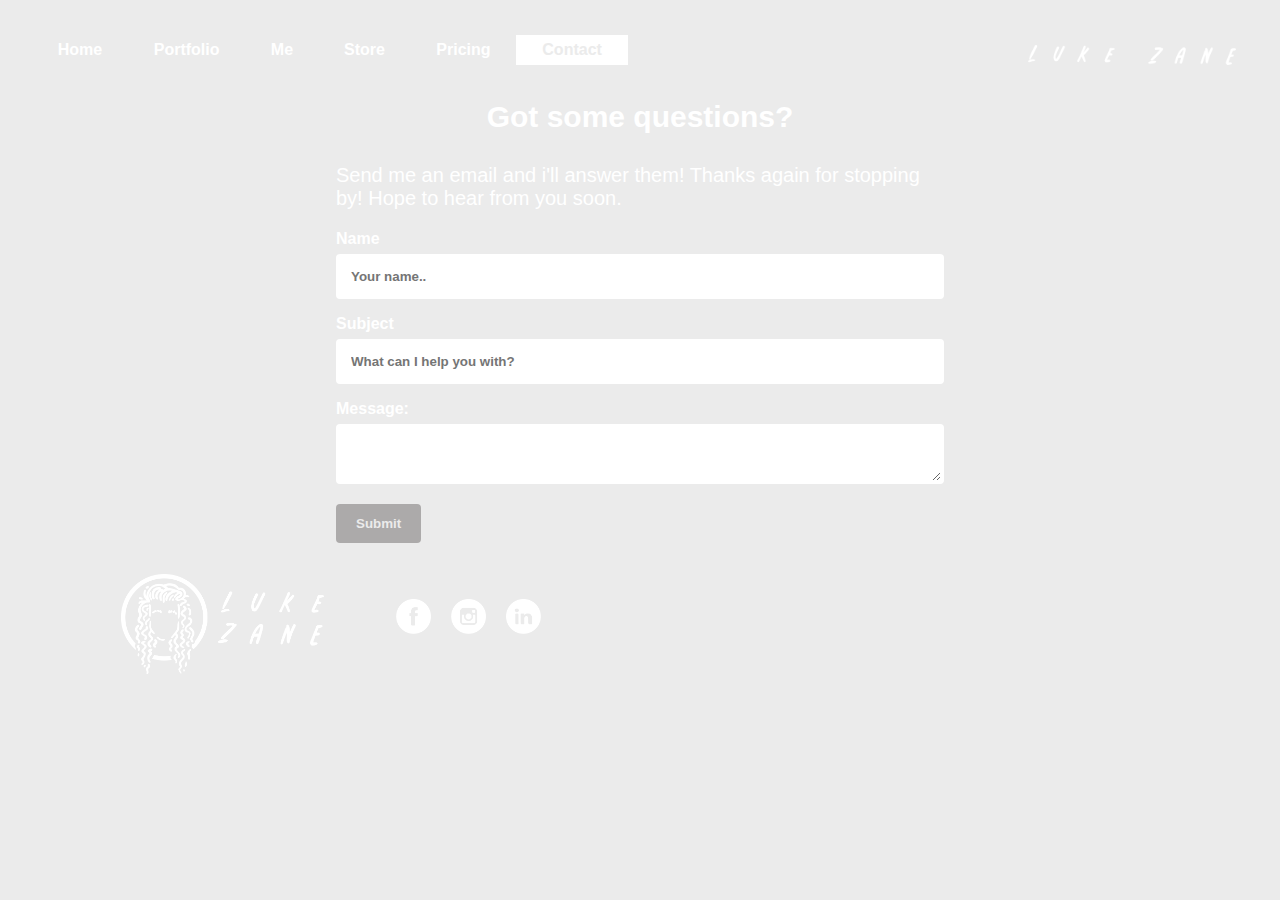
==== commit 815737e7: "Making it all Responsive" ====
--- a/contact/index.html
+++ b/contact/index.html
@@ -41,21 +41,18 @@
 	</div>
 	<div id="content">
 			<h3 id="comingsoon">Got some questions?</h3>
-			<p id="emailme">If you do send me an email! Ill answer them! Thanks again for stopping by! Hope to hear from you soon.</p>
+			<p id="emailme">Send me an email and i'll answer them! Thanks again for stopping by! Hope to hear from you soon.</p>
 			<div id="contact-element">
-						<form action="MAILTO:lukezanedesign@gmail.com" method="get">
+						<form enctype="text/plain" action="MAILTO:lukezanedesign@gmail.com" method="post">
 
-							<label for="fname">First Name</label>
-							<input type="text" id="fname" name="firstname" placeholder="Your name..">
-
-							<label for="lname">Last Name</label>
-							<input type="text" id="lname" name="lastname" placeholder="Your last name..">
+							<label for="email">Name</label>
+							<input type="text" id="Name" name="Name" placeholder="Your name..">
 
 							<label for="subject">Subject</label>
-							<input type="text" id="Subject" name="Subject" placeholder="What Can I help you with?">
+							<input type="text" id="Subject" name="Subject" placeholder="What can I help you with?">
 
 							<label for="body">Message:</label>
-							<textarea type="text" name="body" id="body" rows="2" cols="20"></textarea >
+							<textarea  type="text" name="body" id="body" rows="2" cols="20"></textarea >
 
 							<input type="submit" value="Submit">
 
--- a/css/style.css
+++ b/css/style.css
@@ -210,6 +210,11 @@
 	margin: 0;
 	margin-top: -200px;
 }
+.layout_portfolio_element_header{
+	font-weight: 900;
+	font-size:30px;
+	margin: -300px 0 0 0;
+}
 
 .description--preview p {
 	font-size: 0.65em;
@@ -232,6 +237,26 @@
 	height: 50px;
 	padding: 0px;
 	display: inline-block;
+}
+.portfolio_inner_grid{
+	display: grid;
+	margin: 0px;
+	list-style: none;
+	float: left;
+	width: 90%;
+	height: 50px;
+	padding: 0px;
+	grid-column-gap: 10px;
+	grid-row-gap: 10px;
+	grid-template-rows: repeat(2, 1fr);
+	grid-template-columns: repeat(2, 2fr);
+}
+.portfolio_inner_grid_elements{
+	display: grid;
+	padding: 4%;
+	width: 92%;
+	height: 150px;
+	background-color: #fff;
 }
 .discription-img-ul-2{ /*bike*/
 	margin-top: 0px;
@@ -293,7 +318,11 @@
 	background-color: #fff;
 	display: inline-block;
 }
-
+/*modal images styling*/
+
+
+
+/*end modal images styling*/
 .portfolio_innerbox{
 	width:100%;
 	height:100%;
@@ -430,6 +459,24 @@
 }
 #proofmag-img-2{
 	background-image: url(../img/Images/proofmag-2.jpg)
+}
+#proofmag-img-3{
+	background-image: url(../img/Images/proofmag-3.jpg)
+}
+#proofmag-img-4{
+	background-image: url(../img/Images/proofmag-4.jpg)
+}
+#proofmag-img-5{
+	background-image: url(../img/Images/proofmag-5.jpg)
+}
+#proofmag-img-6{
+	background-image: url(../img/Images/proofmag-6.jpg)
+}
+#proofmag-img-7{
+	background-image: url(../img/Images/proofmag-7.jpg)
+}
+#proofmag-img-8{
+	background-image: url(../img/Images/proofmag-8.jpg)
 }
 #squid-img-1{
 	background-image: url(../img/Images/squid1.jpg)
@@ -689,7 +736,7 @@
 	color: #dbdbdb;
 	font-family: arial;
 	font-weight:900;
-	font-size: 28px;
+	font-size: 26px;
 	line-height: 28px;
 	margin-top: 9px;
 	float: left;
@@ -906,8 +953,6 @@
 	font-size: 20px;
 	margin-top: 0px;
 }
-#contact-element form{
-}
 #contact-element label{
 	font-family: arial;
 	color: white;
@@ -930,7 +975,6 @@
     resize: vertical /* Allow the user to vertically resize the textarea (not horizontally) */
 }
 
-/* Style the submit button with a specific background color etc */
 input[type=submit] {
     background-color: #ACAAAA;
     color: #ebebeb;
@@ -941,12 +985,9 @@
     cursor: pointer;
 }
 
-/* When moving the mouse over the submit button, add a darker green color */
 input[type=submit]:hover {
     background-color: #E1E0E0;
 }
-
-/* Add a background color and some padding around the form */
 
 #contact-element{
 	width: 50%;
@@ -954,6 +995,7 @@
 	margin-right: 25%;
 }
 /* end contact css */
+
 /*me Css*/
 #me_content{
 	list-style-type: none;
@@ -1024,31 +1066,6 @@
 	text-align: left;
 }
 
-/* two collumn css*/
-/*
-#me_PG{
-	list-style: none;
-	float: left;
-	display:block;
-	width: 100%;
-	padding: 0px;
-	margin-top: 5px;
-}
-.me_inner_PG{
-	width: 44%;
-	height:100%;
-	padding-right: 4%;
-	display: block;
-	float: left;
-}
-.me_inner_PG p{
-	font-family: arial;
-	font-weight: 300;
-	color: #fff;
-	text-align: justify;
-	line-height: 120%;
-}
-*/
 #grid_container_me{
 	display: grid;
 	grid-template-columns: repeat(8, 1fr);
@@ -1149,3 +1166,377 @@
 	background-image:url(../img/Images/Insta7.png);	
 }
 /*end me css*/
+
+/*responsive styling*/
+  
+@media 
+only screen
+ and (min-width : 1024px) and (max-width : 1115px) {
+
+	.grid2-item{
+		height: 150px;
+	}
+	#me_content{
+		height: 556px;
+	}
+	.me_inner_content{
+		height:556px;
+	}
+	#me_inner_content_grey{
+		height: 446px;
+	}
+	#grid_container_me{
+		grid-template-rows: repeat(7, 68px);
+	}
+	.card-container {
+  		height: 245px;
+	}
+ 	.innerbox1{
+		 height: 198px;
+	}
+	.back_innerbox1{
+		 height: 198px;
+	}
+	.innerbox2 a{
+		 font-size: 24px;
+	}
+	.back_innerbox2 a{
+		 font-size: 22px;
+	}
+	.back_innerbox1 p{
+		 font-size: 11px;
+	}
+	 .innerbox2{
+		 margin-bottom: 0px;
+	}
+
+}
+
+@media 
+only screen
+ and (min-width : 960px) and (max-width : 1024px) {
+
+	.grid2-item{
+		height: 150px;
+	}
+	#me_content{
+		height: 500px;
+	}
+	.me_inner_content{
+		height:500px;
+	}
+	#me_inner_content_grey{
+		height: 395px;
+	}
+	#grid_container_me{
+		grid-template-rows: repeat(7, 60px);
+	}
+	.me_inner_content h4{
+		font-size: 35px;
+		margin: 27.5px 0px 2.5px 11px;
+		height: 35px;	
+	}
+	.me_inner_content h5{
+		font-size: 37px;
+		margin: 0px 0px 0px 11px;
+		height: 37px;
+	}
+	.me_inner_content p{
+		line-height: 120%;
+		font-size: 18px;
+	}
+	.me_inner_content a{
+		font-size: 20px;
+	}
+	#lukezane{
+		width: 21%;
+		margin:  30px 1% 20px 9%;
+	}
+	#navtext{
+		width: 69%;
+	}
+	.card-container {
+  		height: 245px;
+	}
+ 	.innerbox1{
+		height: 198px;
+	}
+	.back_innerbox1{
+		height: 198px;
+	}
+	.innerbox2 a{
+		font-size: 24px;
+	}
+	.back_innerbox2 a{
+		font-size: 20px;
+	}
+	.back_innerbox1 p{
+		font-size: 12px;
+		line-height: 12px;
+	}
+	.back_innerbox1 pre{
+		font-size: 11px;
+		line-height: 11px;
+	}
+	.back_innerbox1 a{
+		font-size: 11px;
+	}
+	 .innerbox2{
+		margin-bottom: 0px;
+	}
+}
+
+@media 
+only screen
+ and (min-width : 850px) and (max-width : 960px) {
+	.grid2-item{
+		height: 120px;
+	}
+	.card-container {
+  		height: 190px;
+	}
+ 	.innerbox1{
+		height: 155px;
+	}
+	.back_innerbox1{
+		height: 157px;
+	}
+	.innerbox2 a{
+		font-size: 20px;
+		margin-top: -5px;
+	}
+	.back_innerbox2 a{
+		font-size: 18px;
+	}
+	.back_innerbox1 p{
+		font-size: 10px;
+		line-height: 10px;
+	}
+	.back_innerbox1 pre{
+		font-size: 10px;
+		line-height: 10px;
+	}
+	.back_innerbox1 a{
+		font-size: 10px;
+	}
+	 .innerbox2{
+		margin-bottom: 0px;
+	}
+	.back_button{
+		padding:2px 2px 2px 2px;
+		margin: 2px 20% 2px 20%;
+	}	 
+}
+
+@media 
+only screen
+ and (min-width : 768px) and (max-width : 850px) {
+	.grid2-item{
+		height: 105px;
+	}
+	.card-container {
+  		height: 170px;
+	}
+ 	.innerbox1{
+		height: 135px;
+	}
+	.back_innerbox1{
+		height: 137px;
+	}
+	.innerbox2 a{
+		font-size: 18px;
+	}
+	.back_innerbox2 a{
+		font-size: 16px;
+	}
+	.back_innerbox1 p{
+		font-size: 9px;
+		line-height: 9px;
+	}
+	.back_innerbox1 pre{
+		font-size: 9px;
+		line-height: 9px;
+	}
+	.back_innerbox1 a{
+		font-size: 9px;
+	}
+	 .innerbox2{
+		margin-bottom: 0px;
+	}
+	.back_button{
+		padding:2px 2px 2px 2px;
+		margin: 2px 20% 2px 20%;
+	}	
+}
+
+@media 
+only screen
+ and (min-width : 768px) and (max-width : 960px) {
+	#me_content{
+		height: 465px;
+	}
+	.me_inner_content{
+		height:465px;
+	}
+	#me_inner_content_grey{
+		height: 360px;
+	}
+	#grid_container_me{
+		grid-template-rows: repeat(7, 55px);
+	}
+	.me_inner_content h4{
+		font-size: 32px;
+		margin: 27.5px 0px 2.5px 11px;
+		height: 32px;	
+	}
+	.me_inner_content h5{
+		font-size: 33px;
+		margin: 0px 0px 0px 11px;
+		height: 33px;	
+	}
+	.me_inner_content p{
+		line-height: 120%;
+		font-size: 15px;
+	}
+	.me_inner_content a{
+		font-size: 17px;
+	}
+	#lukezane{
+		width: 21%;
+		margin:  30px 1% 20px 9%;
+	}
+	#navtext{
+		width: 69%;
+	}
+}
+
+@media 
+only screen
+	and (min-width : 768px) and (max-width : 800px){
+	#right_illustrations{
+		margin-top: 40px;
+		height: 90px
+	}
+	#left_illustrations{
+		margin-top: 40px;
+		height: 90px
+	}
+	#portfolio_header {
+		margin-bottom: -20px;
+	}
+}
+
+/*not in a media query*/
+
+#myNav{
+	margin-top: -50px;
+	margin-bottom: 14px;
+	overflow:hidden;
+}
+#hamburger_menu{
+	float:right;
+	visibility: hidden;
+	margin-top: 30px;
+	margin-right: 30px;
+	background-image: url(../img/Images/hambutton.png);
+	transition: 0.5s ease-in-out;
+	background-repeat: no-repeat;
+	background-position: center;
+	background-size: contain;
+}
+#hamburger_menu:hover{
+	opacity: 0.5;
+}
+.overlay {
+    /* Height & width depends on how you want to reveal the overlay (see JS below) */    
+    height: 100%;
+    width: 0;
+    position: fixed; /* Stay in place */
+    z-index: 1; /* Sit on top */
+    left: 0;
+    top: 0;
+    background-color: rgb(0,0,0); /* Black fallback color */
+    background-color: rgba(0,0,0, 0.9); /* Black w/opacity */
+    overflow-x: hidden; /* Disable horizontal scroll */
+    transition: 0.5s; /* 0.5 second transition effect to slide in or slide down the overlay (height or width, depending on reveal) */
+}
+
+/* Position the content inside the overlay */
+.overlay-content {
+    position: relative;
+    top: 25%; /* 25% from the top */
+    width: 100%; /* 100% width */
+    text-align: center; /* Centered text/links */
+    margin-top: 30px; /* 30px top margin to avoid conflict with the close button on smaller screens */
+}
+
+/* The navigation links inside the overlay */
+.overlay a {
+    padding: 8px;
+    text-decoration: none;
+    font-size: 36px;
+    color: #818181;
+    display: block; /* Display block instead of inline */
+    transition: 0.3s; /* Transition effects on hover (color) */
+}
+
+/* When you mouse over the navigation links, change their color */
+.overlay a:hover, .overlay a:focus {
+    color: #f1f1f1;
+}
+
+/* Position the close button (top right corner) */
+.overlay .closebtn {
+    position: absolute;
+    top: 20px;
+    right: 45px;
+    font-size: 60px;
+}
+/*end of stuff not in a media query*/
+
+@media 
+only screen
+	and (min-width : 480px) and (max-width : 768px){
+	#header{
+		display: none;
+	}
+	#hamburger_menu{
+		visibility: visible;
+		height:15px;
+		width:5%;
+		margin-left: 95%
+	}
+	#left_illustration{
+		margin-top:10px;
+	}
+	#right_illustration{
+		margin-top:10px;
+	}
+	#luke_zane{
+		margin-top:10px;
+	}
+
+/* When the height of the screen is less than 450 pixels, change the font-size of the links and position the close button again, so they don't overlap */
+		
+@media screen and (max-height: 450px) {
+    .overlay a {font-size: 20px}
+    .overlay .closebtn {
+        font-size: 40px;
+        top: 15px;
+        right: 35px;
+    }
+}
+	
+}
+
+@media  /*iphone horizontal*/
+only screen
+ and (width : 480px)
+ and (orientation : landscape)
+ {}
+
+@media /*iphone*/
+only screen
+ and (width : 320px) {}
+
+/*ebd responsive styling*/
